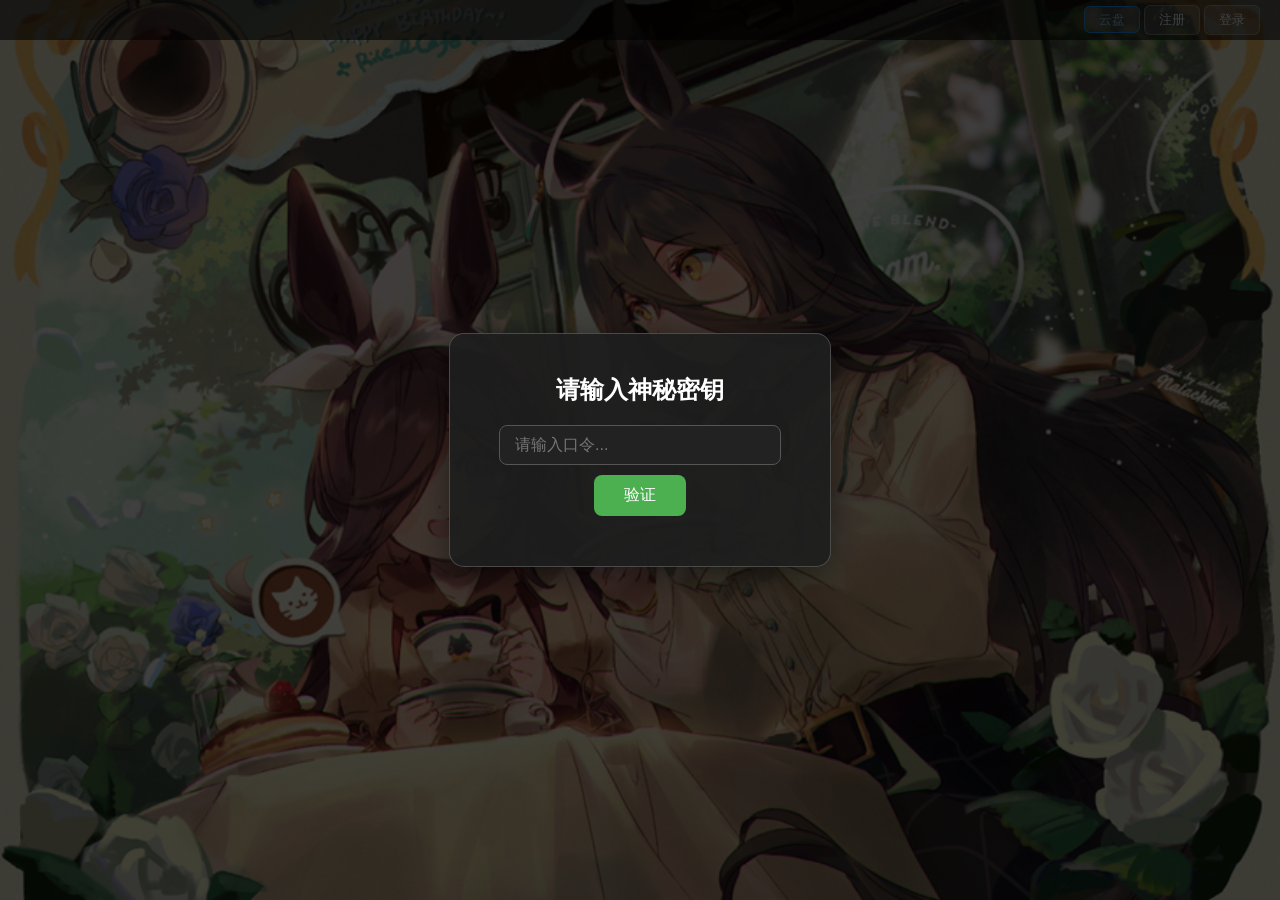
==== www/index.html @ fb1ccc71 "增加网盘功能 初次提交" ====
<!DOCTYPE html>
<html lang="zh-CN">
<head>
    <meta charset="UTF-8">
    <title>神秘网站·secret web</title>
    <link rel="icon" href="./icon.png" type="image/png">
    <script src="https://cdn.bootcdn.net/ajax/libs/flv.js/1.6.2/flv.min.js"></script>
    <style>
        body, html {
            margin: 0; padding: 0; width: 100%; height: 100%;
            display: flex; justify-content: center; align-items: center;
            background-image: url('./bg.png');
            background-size: cover; background-position: center; background-attachment: fixed;
            font-family: 'Segoe UI', Tahoma, Geneva, Verdana, sans-serif; color: white;
        }

        /* 顶部导航栏 */
        .top-bar {
            position: fixed; top: 0; left: 0; right: 0; height: 40px;
            display: flex; align-items: center; justify-content: flex-end; gap: 10px;
            padding: 0 20px; background: rgba(0,0,0,0.6); z-index: 1000;
            font-size: 14px;
        }
        .top-bar button, .top-bar a {
            padding: 5px 14px; border-radius: 6px; border: 1px solid rgba(255,255,255,0.3);
            background: rgba(255,255,255,0.15); color: white; cursor: pointer;
            font-size: 13px; text-decoration: none;
        }
        .top-bar button:hover, .top-bar a:hover { background: rgba(255,255,255,0.3); }
        .top-bar .user-info { color: #ddd; margin-right: 5px; }
        .top-bar .admin-link { border-color: #4CAF50; color: #4CAF50; }
        .top-bar .cloud-link { border-color: #2196F3; color: #90CAF9; }

        /* 弹窗通用 */
        .modal-overlay {
            position: fixed; top: 0; left: 0; width: 100%; height: 100%;
            background: rgba(0, 0, 0, 0.75);
            display: none; justify-content: center; align-items: center; z-index: 9999;
        }
        .modal-overlay.show { display: flex; }
        .modal-box {
            background: rgba(30, 30, 30, 0.95); padding: 35px 40px; border-radius: 15px;
            text-align: center; min-width: 320px;
            border: 1px solid rgba(255, 255, 255, 0.2);
            box-shadow: 0 8px 32px rgba(0, 0, 0, 0.5);
        }
        .modal-box h2 { margin-top: 0; margin-bottom: 20px; font-size: 20px; }
        .modal-box input {
            display: block; width: 100%; box-sizing: border-box; margin-bottom: 12px;
            padding: 10px 15px; font-size: 15px; border-radius: 8px;
            border: 1px solid #555; background: #222; color: white; outline: none;
        }
        .modal-box button {
            padding: 10px 30px; font-size: 15px; border-radius: 8px;
            border: none; cursor: pointer; margin: 5px;
        }
        .modal-box .btn-primary { background: #4CAF50; color: white; }
        .modal-box .btn-primary:hover { background: #45a049; }
        .modal-box .btn-cancel { background: #555; color: white; }
        .modal-box .error { color: #f44336; margin-top: 8px; font-size: 13px; }
        .modal-box .success { color: #4CAF50; margin-top: 8px; font-size: 13px; }
        .modal-box .switch-link { color: #4CAF50; cursor: pointer; font-size: 13px; margin-top: 10px; }
        .modal-box .switch-link:hover { text-decoration: underline; }

        /* 口令弹窗 (door password) */
        .auth-overlay {
            position: fixed; top: 0; left: 0; width: 100%; height: 100%;
            background: rgba(0, 0, 0, 0.75);
            display: flex; justify-content: center; align-items: center; z-index: 9998;
        }
        .auth-box {
            background: rgba(30, 30, 30, 0.95); padding: 40px; border-radius: 15px;
            text-align: center; min-width: 300px;
            border: 1px solid rgba(255, 255, 255, 0.2);
            box-shadow: 0 8px 32px rgba(0, 0, 0, 0.5);
        }
        .auth-box h2 { margin-top: 0; }
        .auth-box input {
            padding: 10px 15px; font-size: 16px; border-radius: 8px;
            border: 1px solid #555; background: #222; color: white;
            width: 250px; outline: none; margin-bottom: 10px;
        }
        .auth-box button {
            padding: 10px 30px; font-size: 16px; border-radius: 8px;
            border: none; background: #4CAF50; color: white; cursor: pointer;
        }
        .auth-box button:hover { background: #45a049; }
        .auth-box .error { color: #f44336; margin-top: 10px; font-size: 14px; }

        /* 大厅 */
        .hall-container {
            display: none; gap: 20px;
            width: 90%; max-width: 1200px; height: 550px;
            margin-top: 20px;
        }
        .hall-container.visible { display: flex; }

        .channel-list {
            flex: 0 0 250px; padding: 20px; border-radius: 15px;
            background: rgba(0, 0, 0, 0.5);
            backdrop-filter: blur(10px); -webkit-backdrop-filter: blur(10px);
            border: 1px solid rgba(255, 255, 255, 0.2);
            box-shadow: 0 8px 32px rgba(0, 0, 0, 0.5); overflow-y: auto;
        }
        .channel-list h3 { margin-top: 0; text-align: center; border-bottom: 1px solid #555; padding-bottom: 10px; }
        .stream-item {
            padding: 10px; margin-bottom: 10px;
            background: rgba(255, 255, 255, 0.1); border-radius: 8px;
            cursor: pointer; transition: 0.3s;
        }
        .stream-item:hover { background: rgba(255, 255, 255, 0.3); transform: scale(1.02); }
        .stream-item.active { background: #4CAF50; }

        .player-container {
            flex: 1; padding: 20px; border-radius: 15px;
            background: rgba(255, 255, 255, 0.1);
            backdrop-filter: blur(10px); -webkit-backdrop-filter: blur(10px);
            border: 1px solid rgba(255, 255, 255, 0.2);
            box-shadow: 0 8px 32px rgba(0, 0, 0, 0.5);
            display: flex; flex-direction: column;
        }
        .player-title { margin-top: 0; margin-bottom: 10px; }
        video { width: 100%; height: 100%; border-radius: 8px; background-color: #000; object-fit: contain; }

        ::-webkit-scrollbar { width: 6px; }
        ::-webkit-scrollbar-thumb { background: rgba(255,255,255,0.3); border-radius: 3px; }
    </style>
</head>
<body>

    <!-- 顶部导航 -->
    <div class="top-bar" id="topBar">
        <span id="topBarGuest" style="display:inline;">
            <a href="cloud.html" class="cloud-link">云盘</a>
            <button onclick="showRegisterModal()">注册</button>
            <button onclick="showLoginModal()">登录</button>
        </span>
        <span id="topBarUser" style="display:none;">
            <span class="user-info" id="topBarUsername"></span>
            <a href="cloud.html" class="cloud-link">云盘</a>
            <a class="admin-link" id="topBarAdminLink" href="admin.html" style="display:none;">管理后台</a>
            <button onclick="doLogout()">退出</button>
        </span>
    </div>

    <!-- 注册弹窗 -->
    <div class="modal-overlay" id="registerModal">
        <div class="modal-box">
            <h2>用户注册</h2>
            <input type="text" id="regUsername" placeholder="用户名 (2-32字符)" autocomplete="off">
            <input type="password" id="regPassword" placeholder="密码 (至少6个字符)">
            <input type="password" id="regPassword2" placeholder="确认密码">
            <div>
                <button class="btn-primary" onclick="doRegister()">提交注册</button>
                <button class="btn-cancel" onclick="hideRegisterModal()">取消</button>
            </div>
            <div class="error" id="regError"></div>
            <div class="success" id="regSuccess"></div>
            <div class="switch-link" onclick="hideRegisterModal();showLoginModal();">已有账号？点此登录</div>
        </div>
    </div>

    <!-- 登录弹窗 -->
    <div class="modal-overlay" id="loginModal">
        <div class="modal-box">
            <h2>用户登录</h2>
            <input type="text" id="loginUsername" placeholder="用户名" autocomplete="off">
            <input type="password" id="loginPassword" placeholder="密码">
            <div>
                <button class="btn-primary" onclick="doLogin()">登录</button>
                <button class="btn-cancel" onclick="hideLoginModal()">取消</button>
            </div>
            <div class="error" id="loginError"></div>
            <div class="switch-link" onclick="hideLoginModal();showRegisterModal();">没有账号？点此注册</div>
        </div>
    </div>

    <!-- 口令验证弹窗（仅未登录用户看到） -->
    <div class="auth-overlay" id="authOverlay">
        <div class="auth-box">
            <h2>请输入神秘密钥</h2>
            <input type="password" id="passwordInput" placeholder="请输入口令..." autofocus>
            <br>
            <button id="submitBtn">验证</button>
            <div class="error" id="authError"></div>
        </div>
    </div>

    <!-- 直播大厅 -->
    <div class="hall-container" id="hallContainer">
        <div class="channel-list">
            <h3>🔴 在线直播间</h3>
            <div id="listContent">
                <p style="text-align:center; color:#aaa; font-size:14px;">正在搜索信号...</p>
            </div>
        </div>
        <div class="player-container">
            <h3 class="player-title" id="currentPlayerTitle">请在左侧选择频道</h3>
            <video id="videoElement" controls autoplay muted></video>
        </div>
    </div>

    <script>
        var authToken = '';
        var currentUser = null; // { username, role, user_id }
        var flvPlayer = null;
        var currentPlayingStream = '';
        var lastData = [];

        // === 工具函数 ===
        function $(id) { return document.getElementById(id); }

        function api(url, method, body) {
            var headers = { 'Content-Type': 'application/json' };
            if (authToken) headers['Authorization'] = 'Bearer ' + authToken;
            var opts = { method: method, headers: headers };
            if (body) opts.body = JSON.stringify(body);
            return fetch(url, opts).then(function(r) {
                if (r.status === 401) {
                    authToken = '';
                    currentUser = null;
                    localStorage.removeItem('authToken');
                    localStorage.removeItem('currentUser');
                    updateTopBar();
                    if (streamPollTimer) { clearInterval(streamPollTimer); streamPollTimer = null; }
                    if (flvPlayer) {
                        flvPlayer.pause(); flvPlayer.unload(); flvPlayer.detachMediaElement();
                        flvPlayer.destroy(); flvPlayer = null;
                    }
                    currentPlayingStream = '';
                    $('hallContainer').classList.remove('visible');
                    $('authOverlay').style.display = 'flex';
                    $('passwordInput').value = '';
                    $('authError').textContent = '登录已过期，请重新验证';
                }
                return r.json();
            });
        }

        // === 顶部栏 ===
        function updateTopBar() {
            if (currentUser && currentUser.role !== 'door') {
                $('topBarGuest').style.display = 'none';
                $('topBarUser').style.display = 'inline';
                $('topBarUsername').textContent = currentUser.username;
                if (currentUser.role === 'admin') {
                    $('topBarAdminLink').style.display = 'inline';
                } else {
                    $('topBarAdminLink').style.display = 'none';
                }
            } else {
                $('topBarGuest').style.display = 'inline';
                $('topBarUser').style.display = 'none';
            }
        }

        function doLogout() {
            authToken = '';
            currentUser = null;
            localStorage.removeItem('authToken');
            localStorage.removeItem('currentUser');
            updateTopBar();
            $('hallContainer').classList.remove('visible');
            $('authOverlay').style.display = 'flex';
            $('passwordInput').value = '';
            $('authError').textContent = '';
            if (flvPlayer) {
                flvPlayer.pause(); flvPlayer.unload(); flvPlayer.detachMediaElement();
                flvPlayer.destroy(); flvPlayer = null;
            }
            currentPlayingStream = '';
            lastData = [];
        }

        // === 注册 ===
        function showRegisterModal() { $('registerModal').classList.add('show'); $('regError').textContent = ''; $('regSuccess').textContent = ''; }
        function hideRegisterModal() { $('registerModal').classList.remove('show'); }

        function doRegister() {
            var u = $('regUsername').value.trim();
            var p = $('regPassword').value;
            var p2 = $('regPassword2').value;
            $('regError').textContent = '';
            $('regSuccess').textContent = '';

            if (u.length < 2 || u.length > 32) { $('regError').textContent = '用户名需在2-32个字符之间'; return; }
            if (p.length < 6) { $('regError').textContent = '密码至少需要6个字符'; return; }
            if (p !== p2) { $('regError').textContent = '两次密码不一致'; return; }

            fetch('/api/register', {
                method: 'POST',
                headers: { 'Content-Type': 'application/json' },
                body: JSON.stringify({ username: u, password: p })
            }).then(function(r) { return r.json(); }).then(function(data) {
                if (data.success) {
                    $('regSuccess').textContent = data.message;
                    $('regUsername').value = '';
                    $('regPassword').value = '';
                    $('regPassword2').value = '';
                } else {
                    $('regError').textContent = data.error || '注册失败';
                }
            }).catch(function() {
                $('regError').textContent = '网络错误，请稍后重试';
            });
        }

        // === 登录 ===
        function showLoginModal() { $('loginModal').classList.add('show'); $('loginError').textContent = ''; }
        function hideLoginModal() { $('loginModal').classList.remove('show'); }

        function doLogin() {
            var u = $('loginUsername').value.trim();
            var p = $('loginPassword').value;
            $('loginError').textContent = '';

            if (!u || !p) { $('loginError').textContent = '请填写用户名和密码'; return; }

            fetch('/api/login', {
                method: 'POST',
                headers: { 'Content-Type': 'application/json' },
                body: JSON.stringify({ username: u, password: p })
            }).then(function(r) { return r.json(); }).then(function(data) {
                if (data.success) {
                    authToken = data.token;
                    currentUser = { username: data.username, role: data.role, user_id: data.user_id };
                    localStorage.setItem('authToken', authToken);
                    localStorage.setItem('currentUser', JSON.stringify(currentUser));
                    hideLoginModal();
                    updateTopBar();
                    $('authOverlay').style.display = 'none';
                    $('hallContainer').classList.add('visible');
                    fetchLiveStreams();
                    startStreamPolling();
                } else {
                    $('loginError').textContent = data.error || '登录失败';
                }
            }).catch(function() {
                $('loginError').textContent = '网络错误，请稍后重试';
            });
        }

        // === 口令验证（门禁密码） ===
        // 门禁口令不持久化：刷新页面需重新输入
        function doVerify(password) {
            fetch('/api/verify', {
                method: 'POST',
                headers: { 'Content-Type': 'application/json' },
                body: JSON.stringify({ password: password })
            }).then(function(r) { return r.json(); }).then(function(data) {
                if (data.success) {
                    authToken = data.token;
                    currentUser = { username: '', role: 'door', user_id: 0 };
                    $('authOverlay').style.display = 'none';
                    $('hallContainer').classList.add('visible');
                    updateTopBar();
                    fetchLiveStreams();
                    startStreamPolling();
                } else {
                    $('authError').textContent = data.error || '口令错误，访问拒绝！';
                }
            }).catch(function() {
                $('authError').textContent = '连接服务器失败，请稍后重试';
            });
        }

        $('submitBtn').addEventListener('click', function() {
            doVerify($('passwordInput').value);
        });
        $('passwordInput').addEventListener('keydown', function(e) {
            if (e.key === 'Enter') doVerify($('passwordInput').value);
        });

        // === 初始化：仅恢复已登录用户/admin的token，门禁口令不持久化 ===
        function initAuth() {
            var savedToken = localStorage.getItem('authToken');
            var savedUser = localStorage.getItem('currentUser');
            if (!savedToken || !savedUser) return;

            authToken = savedToken;
            try { currentUser = JSON.parse(savedUser); } catch(e) { currentUser = null; }
            // 仅恢复已注册用户，door token 不持久化
            if (!currentUser || currentUser.role === 'door') {
                authToken = '';
                currentUser = null;
                localStorage.removeItem('authToken');
                localStorage.removeItem('currentUser');
                return;
            }

            fetch('/api/me', { headers: { 'Authorization': 'Bearer ' + authToken } })
                .then(function(r) {
                    if (r.ok) return r.json();
                    throw new Error('invalid');
                })
                .then(function(data) {
                    if (data.role !== 'user' && data.role !== 'admin') throw new Error('invalid');
                    currentUser = data;
                    localStorage.setItem('currentUser', JSON.stringify(currentUser));
                    updateTopBar();
                    $('authOverlay').style.display = 'none';
                    $('hallContainer').classList.add('visible');
                    fetchLiveStreams();
                    startStreamPolling();
                })
                .catch(function() {
                    authToken = '';
                    currentUser = null;
                    localStorage.removeItem('authToken');
                    localStorage.removeItem('currentUser');
                    if (streamPollTimer) { clearInterval(streamPollTimer); streamPollTimer = null; }
                    $('hallContainer').classList.remove('visible');
                    $('authOverlay').style.display = 'flex';
                    updateTopBar();
                });
        }

        // === 播放视频 ===
        function playStream(appName, streamName) {
            var streamId = appName + '/' + streamName;
            if (currentPlayingStream === streamId) return;

            var videoElement = $('videoElement');

            if (flvPlayer) {
                flvPlayer.pause(); flvPlayer.unload(); flvPlayer.detachMediaElement();
                flvPlayer.destroy(); flvPlayer = null;
            }

            fetch('/api/stream-url?app=' + encodeURIComponent(appName) + '&stream=' + encodeURIComponent(streamName), {
                headers: { 'Authorization': 'Bearer ' + authToken }
            }).then(function(r) { return r.json(); }).then(function(data) {
                if (!data.url) { console.error('获取流地址失败'); return; }

                if (flvjs.isSupported()) {
                    flvPlayer = flvjs.createPlayer({
                        type: 'flv', isLive: true, hasAudio: true, hasVideo: true, url: data.url
                    }, {
                        enableWorker: false, enableStashBuffer: true, stashInitialSize: 384, autoCleanupSourceBuffer: true
                    });
                    flvPlayer.attachMediaElement(videoElement);
                    flvPlayer.load();
                    flvPlayer.play();

                    currentPlayingStream = streamId;
                    $('currentPlayerTitle').innerText = '正在观看: [' + appName + '] - ' + streamName;
                    renderList(lastData);
                }
            }).catch(function(e) {
                console.error('播放失败:', e);
            });
        }

        // === 获取直播列表 ===
        function fetchLiveStreams() {
            if (!authToken) return;
            api('/api/streams', 'GET').then(function(resJson) {
                if (resJson.code === 0 && resJson.streams) {
                    lastData = resJson.streams;
                    renderList(resJson.streams);
                } else {
                    lastData = [];
                    var errMsg = (resJson.error) || '未知错误';
                    renderError('获取列表失败: ' + errMsg);
                }
            }).catch(function(e) {
                lastData = [];
                renderError('连接服务器失败: ' + e.message);
            });
        }

        function renderError(msg) {
            $('listContent').innerHTML = '<p style="text-align:center; color:#f44336; font-size:13px; padding:20px;">' + msg + '</p>';
        }

        var streamPollTimer = null;
        function startStreamPolling() {
            if (streamPollTimer) clearInterval(streamPollTimer);
            streamPollTimer = setInterval(fetchLiveStreams, 5000);
        }

        // === 渲染列表 ===
        function renderList(streams) {
            var listContent = $('listContent');
            if (streams.length === 0) {
                listContent.innerHTML = '<p style="text-align:center; color:#aaa; font-size:14px;">当前没有人在直播</p>';
                return;
            }

            var html = '';
            streams.forEach(function(stream) {
                var streamId = stream.app + '/' + stream.stream;
                var isActive = currentPlayingStream === streamId ? 'active' : '';
                html += '<div class="stream-item ' + isActive + '" onclick="playStream(\'' + stream.app + '\', \'' + stream.stream + '\')">'
                    + '<div style="font-size: 16px; font-weight: bold;">' + stream.stream + '</div>'
                    + '<div style="font-size: 12px; color: #ddd;">分类: ' + stream.app + '</div>'
                    + '<div style="font-size: 12px; color: #bbb; margin-top: 5px;">👀 观看人数: ' + stream.totalReaderCount + '</div>'
                    + '</div>';
            });
            listContent.innerHTML = html;
        }

        // === 启动 ===
        updateTopBar();
        initAuth();
    </script>
</body>
</html>
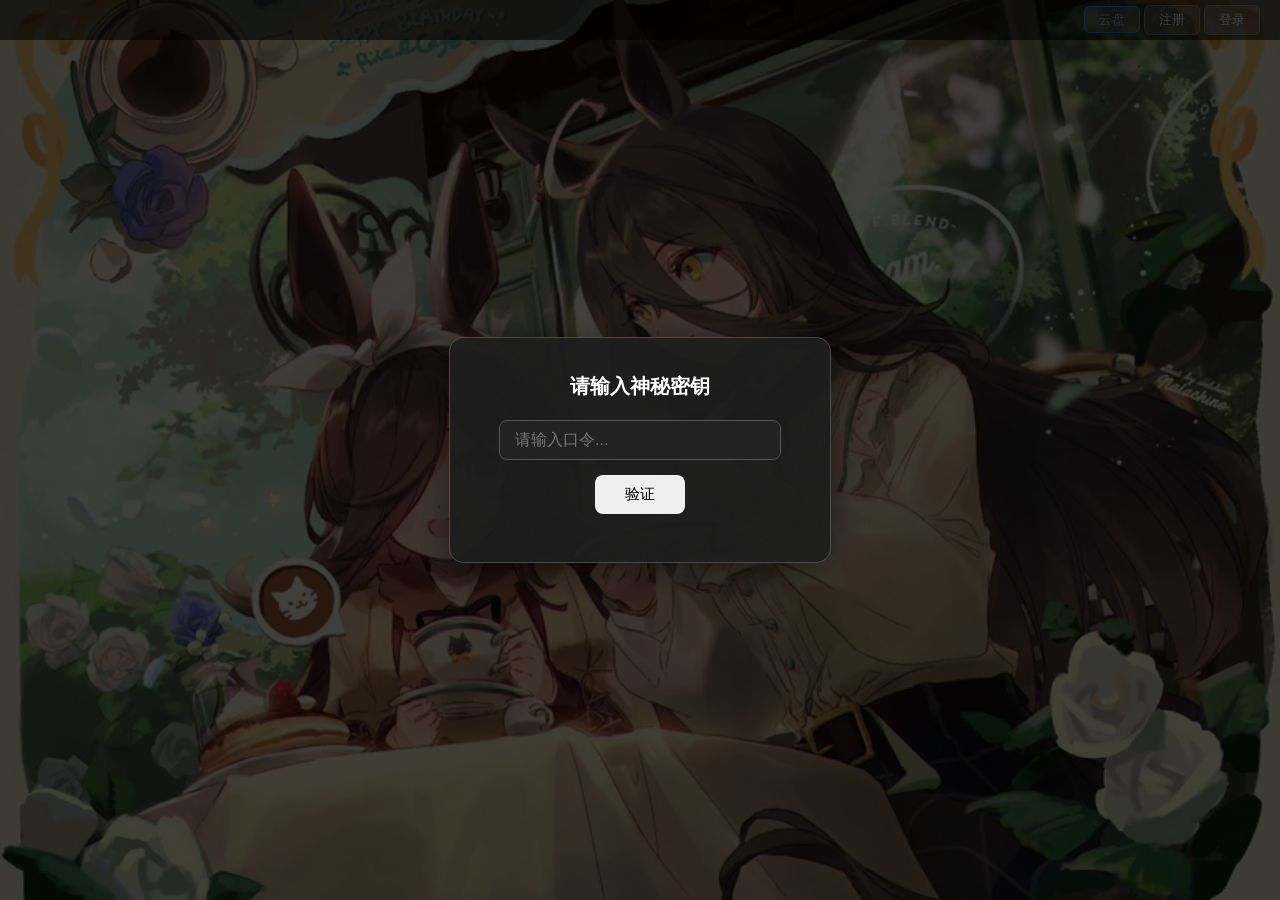
==== commit 7328488d: "重构了前端 修了一吨bug" ====
--- a/www/index.html
+++ b/www/index.html
@@ -4,90 +4,17 @@
     <meta charset="UTF-8">
     <title>神秘网站·secret web</title>
     <link rel="icon" href="./icon.png" type="image/png">
-    <script src="https://cdn.bootcdn.net/ajax/libs/flv.js/1.6.2/flv.min.js"></script>
+    <link rel="stylesheet" href="css/common.css">
+    <script src="https://cdn.bootcdn.net/ajax/libs/flv.js/1.6.2/flv.min.js" defer></script>
+    <script src="js/utils.js"></script>
     <style>
-        body, html {
-            margin: 0; padding: 0; width: 100%; height: 100%;
-            display: flex; justify-content: center; align-items: center;
-            background-image: url('./bg.png');
-            background-size: cover; background-position: center; background-attachment: fixed;
-            font-family: 'Segoe UI', Tahoma, Geneva, Verdana, sans-serif; color: white;
-        }
-
-        /* 顶部导航栏 */
-        .top-bar {
-            position: fixed; top: 0; left: 0; right: 0; height: 40px;
-            display: flex; align-items: center; justify-content: flex-end; gap: 10px;
-            padding: 0 20px; background: rgba(0,0,0,0.6); z-index: 1000;
-            font-size: 14px;
-        }
-        .top-bar button, .top-bar a {
-            padding: 5px 14px; border-radius: 6px; border: 1px solid rgba(255,255,255,0.3);
-            background: rgba(255,255,255,0.15); color: white; cursor: pointer;
-            font-size: 13px; text-decoration: none;
-        }
-        .top-bar button:hover, .top-bar a:hover { background: rgba(255,255,255,0.3); }
-        .top-bar .user-info { color: #ddd; margin-right: 5px; }
+        .top-bar { justify-content: flex-end; }
         .top-bar .admin-link { border-color: #4CAF50; color: #4CAF50; }
         .top-bar .cloud-link { border-color: #2196F3; color: #90CAF9; }
 
-        /* 弹窗通用 */
-        .modal-overlay {
-            position: fixed; top: 0; left: 0; width: 100%; height: 100%;
-            background: rgba(0, 0, 0, 0.75);
-            display: none; justify-content: center; align-items: center; z-index: 9999;
-        }
-        .modal-overlay.show { display: flex; }
-        .modal-box {
-            background: rgba(30, 30, 30, 0.95); padding: 35px 40px; border-radius: 15px;
-            text-align: center; min-width: 320px;
-            border: 1px solid rgba(255, 255, 255, 0.2);
-            box-shadow: 0 8px 32px rgba(0, 0, 0, 0.5);
-        }
-        .modal-box h2 { margin-top: 0; margin-bottom: 20px; font-size: 20px; }
-        .modal-box input {
-            display: block; width: 100%; box-sizing: border-box; margin-bottom: 12px;
-            padding: 10px 15px; font-size: 15px; border-radius: 8px;
-            border: 1px solid #555; background: #222; color: white; outline: none;
-        }
-        .modal-box button {
-            padding: 10px 30px; font-size: 15px; border-radius: 8px;
-            border: none; cursor: pointer; margin: 5px;
-        }
-        .modal-box .btn-primary { background: #4CAF50; color: white; }
-        .modal-box .btn-primary:hover { background: #45a049; }
-        .modal-box .btn-cancel { background: #555; color: white; }
-        .modal-box .error { color: #f44336; margin-top: 8px; font-size: 13px; }
-        .modal-box .success { color: #4CAF50; margin-top: 8px; font-size: 13px; }
-        .modal-box .switch-link { color: #4CAF50; cursor: pointer; font-size: 13px; margin-top: 10px; }
-        .modal-box .switch-link:hover { text-decoration: underline; }
-
-        /* 口令弹窗 (door password) */
-        .auth-overlay {
-            position: fixed; top: 0; left: 0; width: 100%; height: 100%;
-            background: rgba(0, 0, 0, 0.75);
-            display: flex; justify-content: center; align-items: center; z-index: 9998;
-        }
-        .auth-box {
-            background: rgba(30, 30, 30, 0.95); padding: 40px; border-radius: 15px;
-            text-align: center; min-width: 300px;
-            border: 1px solid rgba(255, 255, 255, 0.2);
-            box-shadow: 0 8px 32px rgba(0, 0, 0, 0.5);
-        }
-        .auth-box h2 { margin-top: 0; }
-        .auth-box input {
-            padding: 10px 15px; font-size: 16px; border-radius: 8px;
-            border: 1px solid #555; background: #222; color: white;
-            width: 250px; outline: none; margin-bottom: 10px;
-        }
-        .auth-box button {
-            padding: 10px 30px; font-size: 16px; border-radius: 8px;
-            border: none; background: #4CAF50; color: white; cursor: pointer;
-        }
-        .auth-box button:hover { background: #45a049; }
-        .auth-box .error { color: #f44336; margin-top: 10px; font-size: 14px; }
-
-        /* 大厅 */
+        .auth-box input { width: 250px; font-size: 16px; margin-bottom: 10px; }
+        .auth-box .error { font-size: 14px; }
+
         .hall-container {
             display: none; gap: 20px;
             width: 90%; max-width: 1200px; height: 550px;
@@ -121,9 +48,6 @@
         }
         .player-title { margin-top: 0; margin-bottom: 10px; }
         video { width: 100%; height: 100%; border-radius: 8px; background-color: #000; object-fit: contain; }
-
-        ::-webkit-scrollbar { width: 6px; }
-        ::-webkit-scrollbar-thumb { background: rgba(255,255,255,0.3); border-radius: 3px; }
     </style>
 </head>
 <body>
@@ -179,7 +103,8 @@
     <div class="auth-overlay" id="authOverlay">
         <div class="auth-box">
             <h2>请输入神秘密钥</h2>
-            <input type="password" id="passwordInput" placeholder="请输入口令..." autofocus>
+            <input type="text" style="display:none;" autocomplete="username">
+            <input type="password" id="passwordInput" placeholder="请输入口令..." autocomplete="new-password" autofocus>
             <br>
             <button id="submitBtn">验证</button>
             <div class="error" id="authError"></div>
@@ -207,9 +132,7 @@
         var currentPlayingStream = '';
         var lastData = [];
 
-        // === 工具函数 ===
-        function $(id) { return document.getElementById(id); }
-
+        // === API 辅助 ===
         function api(url, method, body) {
             var headers = { 'Content-Type': 'application/json' };
             if (authToken) headers['Authorization'] = 'Bearer ' + authToken;
@@ -491,10 +414,10 @@
             streams.forEach(function(stream) {
                 var streamId = stream.app + '/' + stream.stream;
                 var isActive = currentPlayingStream === streamId ? 'active' : '';
-                html += '<div class="stream-item ' + isActive + '" onclick="playStream(\'' + stream.app + '\', \'' + stream.stream + '\')">'
-                    + '<div style="font-size: 16px; font-weight: bold;">' + stream.stream + '</div>'
-                    + '<div style="font-size: 12px; color: #ddd;">分类: ' + stream.app + '</div>'
-                    + '<div style="font-size: 12px; color: #bbb; margin-top: 5px;">👀 观看人数: ' + stream.totalReaderCount + '</div>'
+                html += '<div class="stream-item ' + isActive + '" onclick="playStream(\'' + escapeAttr(stream.app) + '\', \'' + escapeAttr(stream.stream) + '\')">'
+                    + '<div style="font-size: 16px; font-weight: bold;">' + escapeHtml(stream.stream) + '</div>'
+                    + '<div style="font-size: 12px; color: #ddd;">分类: ' + escapeHtml(stream.app) + '</div>'
+                    + '<div style="font-size: 12px; color: #bbb; margin-top: 5px;">👀 观看人数: ' + escapeHtml(String(stream.totalReaderCount)) + '</div>'
                     + '</div>';
             });
             listContent.innerHTML = html;
--- a/www/css/common.css
+++ b/www/css/common.css
@@ -0,0 +1,99 @@
+/* 共享基础样式 - 毛玻璃主题 */
+body, html {
+    margin: 0; padding: 0; width: 100%; height: 100%;
+    display: flex; justify-content: center; align-items: center;
+    font-family: 'Segoe UI', Tahoma, Geneva, Verdana, sans-serif; color: white;
+}
+
+body::before {
+    content: '';
+    position: fixed; top: 0; left: 0; width: 100%; height: 100%;
+    background-image: url('../bg.webp');
+    background-size: cover; background-position: center;
+    z-index: -1;
+}
+
+/* 顶部导航栏 */
+.top-bar {
+    position: fixed; top: 0; left: 0; right: 0; height: 40px;
+    display: flex; align-items: center; gap: 10px;
+    padding: 0 20px; background: rgba(0,0,0,0.6); z-index: 1000;
+    font-size: 14px;
+}
+.top-bar button, .top-bar a {
+    padding: 5px 14px; border-radius: 6px; border: 1px solid rgba(255,255,255,0.3);
+    background: rgba(255,255,255,0.15); color: white; cursor: pointer;
+    font-size: 13px; text-decoration: none;
+}
+.top-bar button:hover, .top-bar a:hover { background: rgba(255,255,255,0.3); }
+.top-bar .user-info { color: #ddd; margin-right: 5px; }
+
+/* 鉴权遮罩 */
+.auth-overlay {
+    position: fixed; top: 0; left: 0; width: 100%; height: 100%;
+    background: rgba(0, 0, 0, 0.75);
+    display: flex; justify-content: center; align-items: center; z-index: 9998;
+}
+.auth-box {
+    background: rgba(30, 30, 30, 0.95); padding: 35px 40px; border-radius: 15px;
+    text-align: center; min-width: 300px;
+    border: 1px solid rgba(255, 255, 255, 0.2);
+    box-shadow: 0 8px 32px rgba(0, 0, 0, 0.5);
+}
+.auth-box h2 { margin-top: 0; margin-bottom: 20px; font-size: 20px; }
+.auth-box input {
+    padding: 10px 15px; font-size: 15px; border-radius: 8px;
+    border: 1px solid #555; background: #222; color: white; outline: none;
+}
+.auth-box button {
+    padding: 10px 30px; font-size: 15px; border-radius: 8px;
+    border: none; cursor: pointer; margin: 5px;
+}
+.auth-box .btn-primary { background: #4CAF50; color: white; }
+.auth-box .btn-primary:hover { background: #45a049; }
+.auth-box .error { color: #f44336; margin-top: 8px; font-size: 13px; }
+.auth-box .success { color: #4CAF50; margin-top: 8px; font-size: 13px; }
+
+/* 弹窗通用 */
+.modal-overlay {
+    position: fixed; top: 0; left: 0; width: 100%; height: 100%;
+    background: rgba(0, 0, 0, 0.75);
+    display: none; justify-content: center; align-items: center; z-index: 9999;
+}
+.modal-overlay.show { display: flex; }
+.modal-box {
+    background: rgba(30, 30, 30, 0.95); padding: 35px 40px; border-radius: 15px;
+    text-align: center; min-width: 320px;
+    border: 1px solid rgba(255, 255, 255, 0.2);
+    box-shadow: 0 8px 32px rgba(0, 0, 0, 0.5);
+}
+.modal-box h2 { margin-top: 0; margin-bottom: 20px; font-size: 20px; }
+.modal-box input {
+    display: block; width: 100%; box-sizing: border-box; margin-bottom: 12px;
+    padding: 10px 15px; font-size: 15px; border-radius: 8px;
+    border: 1px solid #555; background: #222; color: white; outline: none;
+}
+.modal-box button {
+    padding: 10px 30px; font-size: 15px; border-radius: 8px;
+    border: none; cursor: pointer; margin: 5px;
+}
+.modal-box .btn-primary { background: #4CAF50; color: white; }
+.modal-box .btn-primary:hover { background: #45a049; }
+.modal-box .btn-cancel { background: #555; color: white; }
+.modal-box .error { color: #f44336; margin-top: 8px; font-size: 13px; }
+.modal-box .success { color: #4CAF50; margin-top: 8px; font-size: 13px; }
+.modal-box .switch-link { color: #4CAF50; cursor: pointer; font-size: 13px; margin-top: 10px; }
+.modal-box .switch-link:hover { text-decoration: underline; }
+
+/* 毛玻璃卡片 */
+.panel-card {
+    padding: 25px 30px; border-radius: 15px;
+    background: rgba(0, 0, 0, 0.5);
+    backdrop-filter: blur(10px); -webkit-backdrop-filter: blur(10px);
+    border: 1px solid rgba(255, 255, 255, 0.2);
+    box-shadow: 0 8px 32px rgba(0, 0, 0, 0.5);
+}
+
+/* 滚动条 */
+::-webkit-scrollbar { width: 6px; }
+::-webkit-scrollbar-thumb { background: rgba(255,255,255,0.3); border-radius: 3px; }
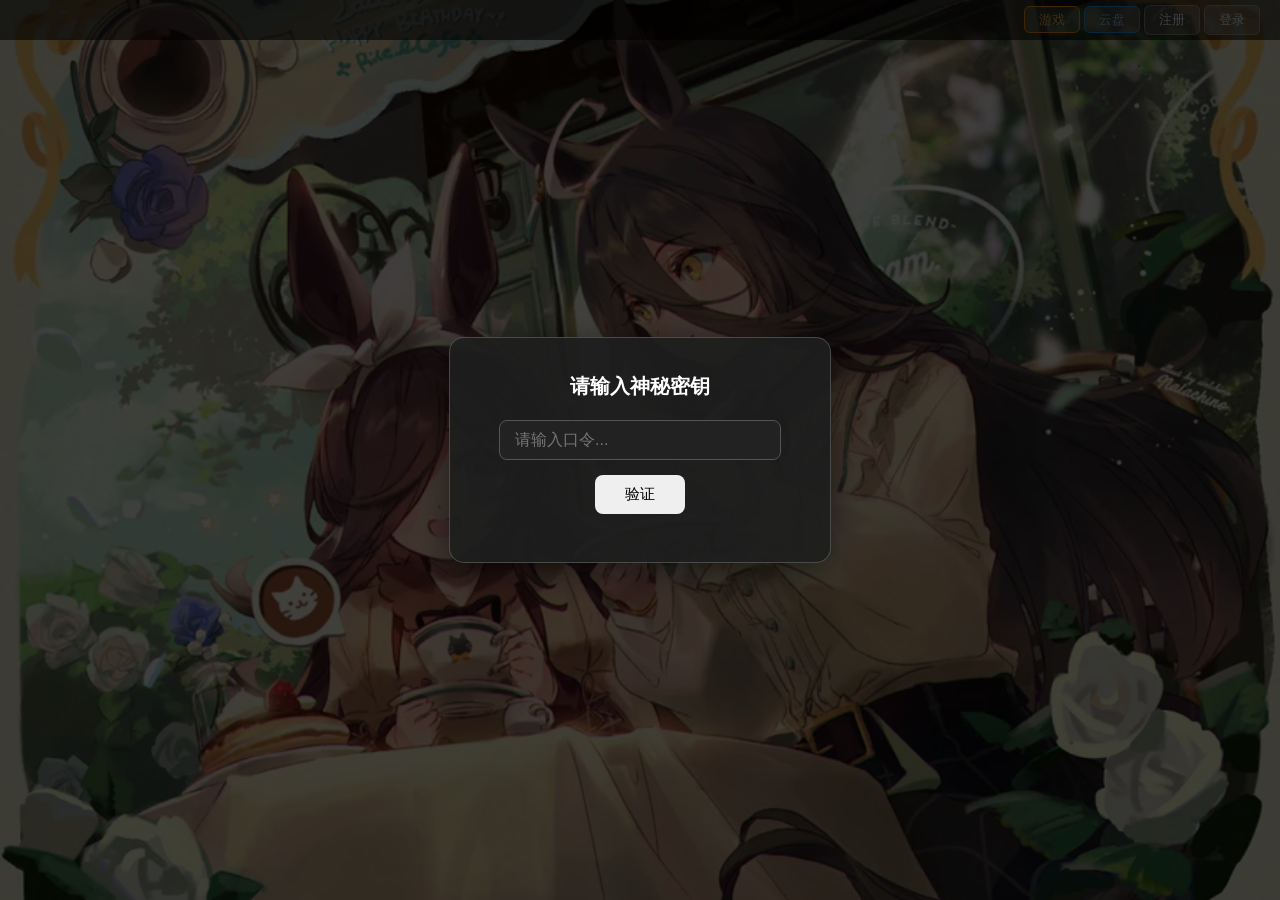
==== commit 950681f1: "增加了游戏页面 以及修复了更多的bug" ====
--- a/www/index.html
+++ b/www/index.html
@@ -11,6 +11,7 @@
         .top-bar { justify-content: flex-end; }
         .top-bar .admin-link { border-color: #4CAF50; color: #4CAF50; }
         .top-bar .cloud-link { border-color: #2196F3; color: #90CAF9; }
+        .top-bar .game-link { border-color: #FF9800; color: #FFB74D; }
 
         .auth-box input { width: 250px; font-size: 16px; margin-bottom: 10px; }
         .auth-box .error { font-size: 14px; }
@@ -55,12 +56,14 @@
     <!-- 顶部导航 -->
     <div class="top-bar" id="topBar">
         <span id="topBarGuest" style="display:inline;">
+            <a href="/game/" class="game-link" target="_blank">游戏</a>
             <a href="cloud.html" class="cloud-link">云盘</a>
             <button onclick="showRegisterModal()">注册</button>
             <button onclick="showLoginModal()">登录</button>
         </span>
         <span id="topBarUser" style="display:none;">
             <span class="user-info" id="topBarUsername"></span>
+            <a href="/game/" class="game-link" target="_blank">游戏</a>
             <a href="cloud.html" class="cloud-link">云盘</a>
             <a class="admin-link" id="topBarAdminLink" href="admin.html" style="display:none;">管理后台</a>
             <button onclick="doLogout()">退出</button>
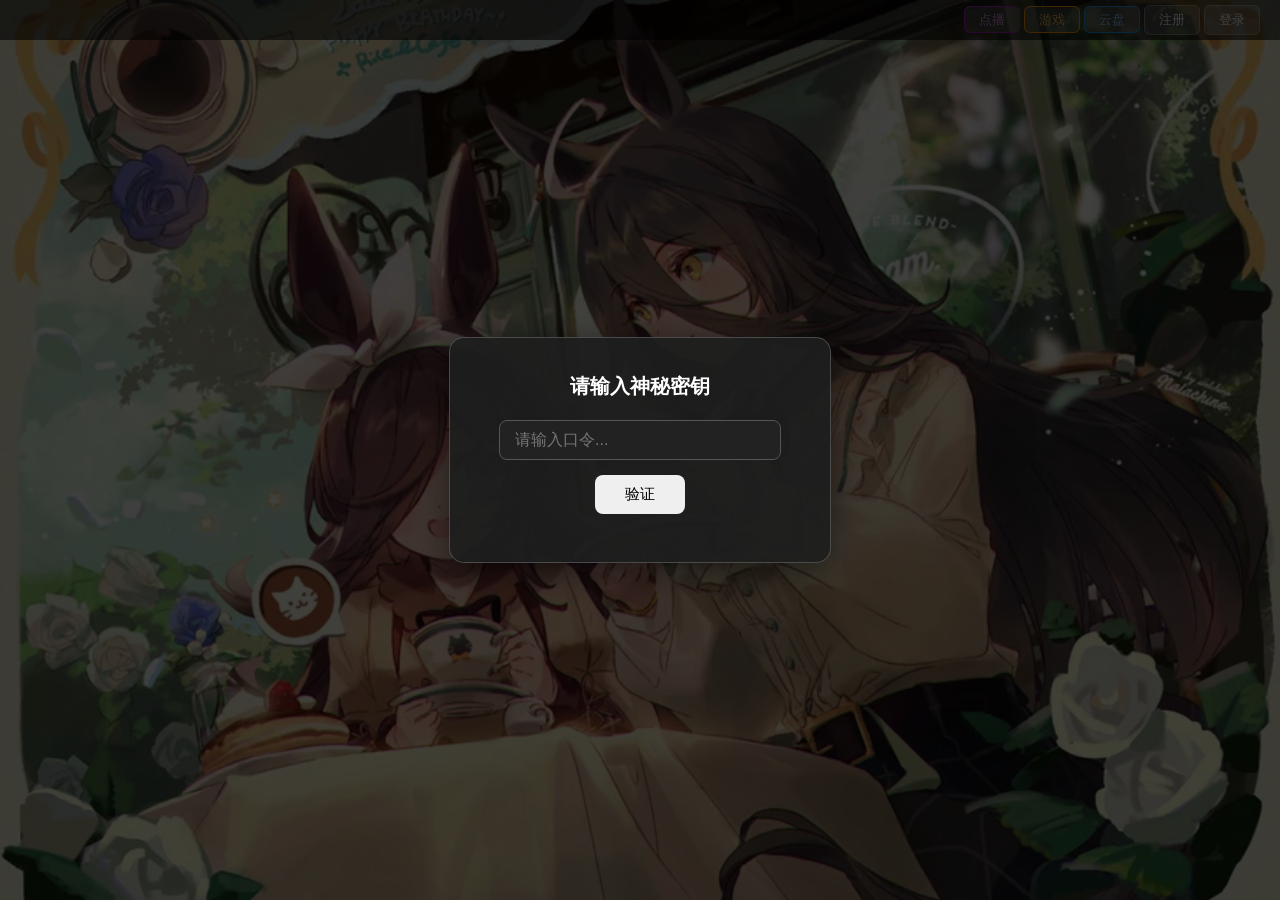
==== commit 455eacd3: "@ 累计更新：VOD MP4直出、云盘在线预览、注册修复、配置文件外部化 ## VOD 点播 → 原生 MP4 - main.go: 新增 /videos/ 静态文件路由，直接 Serve Video" ====
--- a/www/index.html
+++ b/www/index.html
@@ -11,6 +11,7 @@
         .top-bar { justify-content: flex-end; }
         .top-bar .admin-link { border-color: #4CAF50; color: #4CAF50; }
         .top-bar .cloud-link { border-color: #2196F3; color: #90CAF9; }
+        .top-bar .vod-link { border-color: #9C27B0; color: #CE93D8; }
         .top-bar .game-link { border-color: #FF9800; color: #FFB74D; }
 
         .auth-box input { width: 250px; font-size: 16px; margin-bottom: 10px; }
@@ -56,6 +57,7 @@
     <!-- 顶部导航 -->
     <div class="top-bar" id="topBar">
         <span id="topBarGuest" style="display:inline;">
+            <a href="vod.html" class="vod-link">点播</a>
             <a href="/game/" class="game-link" target="_blank">游戏</a>
             <a href="cloud.html" class="cloud-link">云盘</a>
             <button onclick="showRegisterModal()">注册</button>
@@ -63,6 +65,7 @@
         </span>
         <span id="topBarUser" style="display:none;">
             <span class="user-info" id="topBarUsername"></span>
+            <a href="vod.html" class="vod-link">点播</a>
             <a href="/game/" class="game-link" target="_blank">游戏</a>
             <a href="cloud.html" class="cloud-link">云盘</a>
             <a class="admin-link" id="topBarAdminLink" href="admin.html" style="display:none;">管理后台</a>
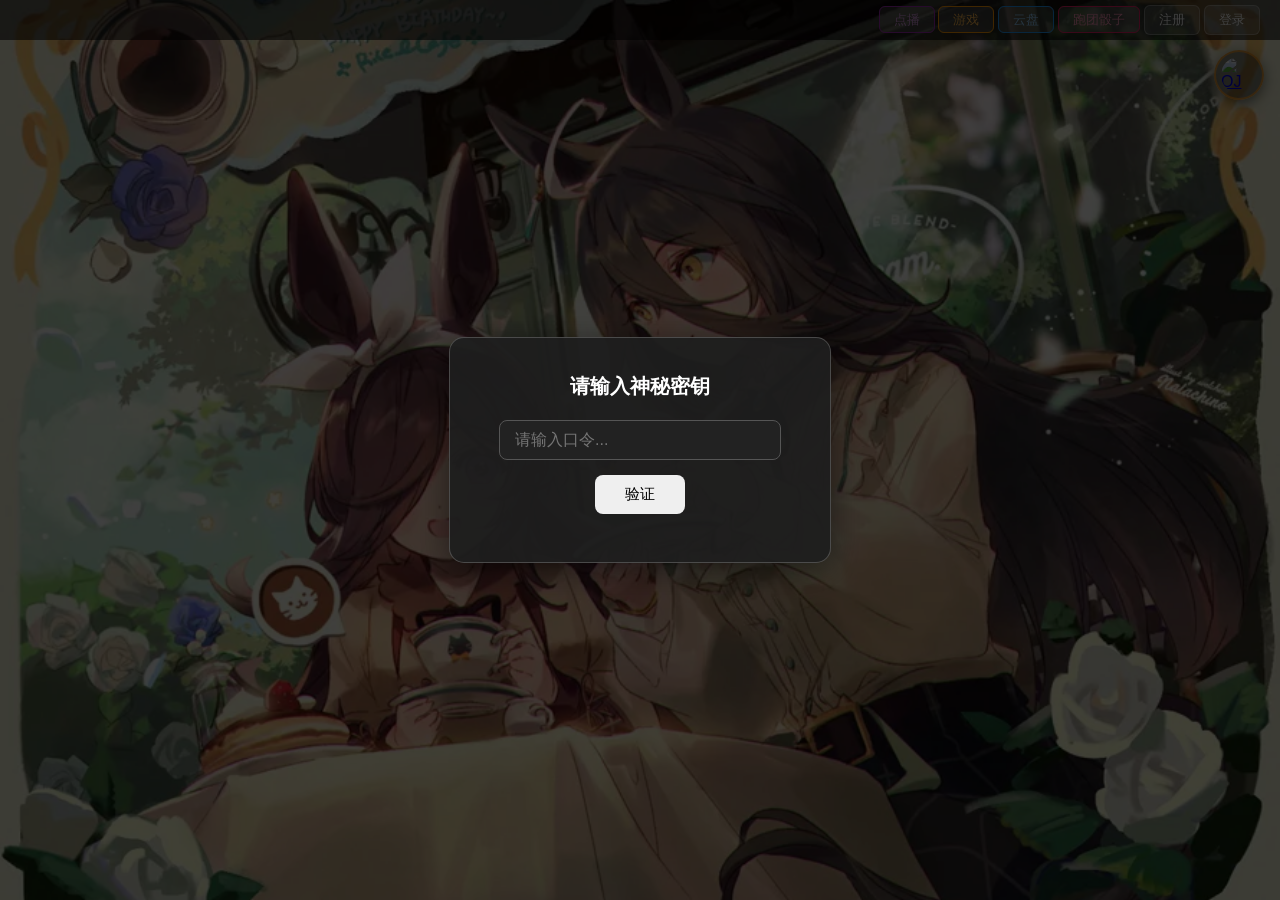
==== commit 4bd79068: "新增跑团骰子页面 - dice.go 骰子表达式引擎：NdM、kh/kl/dh/dl 保留丢弃、! 爆炸骰、多段加减、   大成功/大失败判定（仅在恰好一颗 d20 决定结果时生效） - /api/d" ====
--- a/www/index.html
+++ b/www/index.html
@@ -13,6 +13,19 @@
         .top-bar .cloud-link { border-color: #2196F3; color: #90CAF9; }
         .top-bar .vod-link { border-color: #9C27B0; color: #CE93D8; }
         .top-bar .game-link { border-color: #FF9800; color: #FFB74D; }
+        .top-bar .dice-link { border-color: #E91E63; color: #F48FB1; }
+
+        /* OJ 对战快捷方式：右上角浮动橙子图标（顶栏下方） */
+        .oj-float {
+            position: fixed; top: 50px; right: 16px; z-index: 999;
+            width: 46px; height: 46px; border-radius: 50%;
+            background: rgba(0, 0, 0, 0.45); border: 2px solid rgba(255, 160, 40, 0.7);
+            box-shadow: 0 4px 14px rgba(0, 0, 0, 0.5);
+            display: flex; align-items: center; justify-content: center;
+            transition: transform 0.15s, box-shadow 0.15s;
+        }
+        .oj-float img { width: 36px; height: 36px; border-radius: 50%; display: block; }
+        .oj-float:hover { transform: scale(1.1) rotate(6deg); box-shadow: 0 6px 20px rgba(255, 140, 20, 0.45); }
 
         .auth-box input { width: 250px; font-size: 16px; margin-bottom: 10px; }
         .auth-box .error { font-size: 14px; }
@@ -60,6 +73,7 @@
             <a href="vod.html" class="vod-link">点播</a>
             <a href="/game/" class="game-link" target="_blank">游戏</a>
             <a href="cloud.html" class="cloud-link">云盘</a>
+            <a href="dice.html" class="dice-link">跑团骰子</a>
             <button onclick="showRegisterModal()">注册</button>
             <button onclick="showLoginModal()">登录</button>
         </span>
@@ -68,10 +82,16 @@
             <a href="vod.html" class="vod-link">点播</a>
             <a href="/game/" class="game-link" target="_blank">游戏</a>
             <a href="cloud.html" class="cloud-link">云盘</a>
+            <a href="dice.html" class="dice-link">跑团骰子</a>
             <a class="admin-link" id="topBarAdminLink" href="admin.html" style="display:none;">管理后台</a>
             <button onclick="doLogout()">退出</button>
         </span>
     </div>
+
+    <!-- OJ 对战快捷方式：右上角橙子图标（顶栏下方） -->
+    <a id="ojFloat" class="oj-float" target="_blank" title="OJ 对战 · 100% Orange Juice 网页复刻">
+        <img src="oj_icon.png" alt="OJ 对战">
+    </a>
 
     <!-- 注册弹窗 -->
     <div class="modal-overlay" id="registerModal">
@@ -150,6 +170,7 @@
                     currentUser = null;
                     localStorage.removeItem('authToken');
                     localStorage.removeItem('currentUser');
+                    document.cookie = 'oj_token=; max-age=0; path=/';
                     updateTopBar();
                     if (streamPollTimer) { clearInterval(streamPollTimer); streamPollTimer = null; }
                     if (flvPlayer) {
@@ -167,6 +188,11 @@
         }
 
         // === 顶部栏 ===
+        // OJ game link points at the game server on the same host, port 8787
+        (function () {
+            var ojBase = 'http://' + location.hostname + ':8787/';
+            var o = document.getElementById('ojFloat'); if (o) o.href = ojBase;
+        })();
         function updateTopBar() {
             if (currentUser && currentUser.role !== 'door') {
                 $('topBarGuest').style.display = 'none';
@@ -188,6 +214,7 @@
             currentUser = null;
             localStorage.removeItem('authToken');
             localStorage.removeItem('currentUser');
+            document.cookie = 'oj_token=; max-age=0; path=/';
             updateTopBar();
             $('hallContainer').classList.remove('visible');
             $('authOverlay').style.display = 'flex';
@@ -255,6 +282,10 @@
                     currentUser = { username: data.username, role: data.role, user_id: data.user_id };
                     localStorage.setItem('authToken', authToken);
                     localStorage.setItem('currentUser', JSON.stringify(currentUser));
+                    // share the session with the OJ game server (same host,
+                    // different port): a host-scoped cookie is readable there
+                    document.cookie = 'oj_token=' + encodeURIComponent(data.token) + '; max-age=259200; path=/';
+                    document.cookie = 'oj_user=' + encodeURIComponent(data.username) + '; max-age=259200; path=/';
                     hideLoginModal();
                     updateTopBar();
                     $('authOverlay').style.display = 'none';
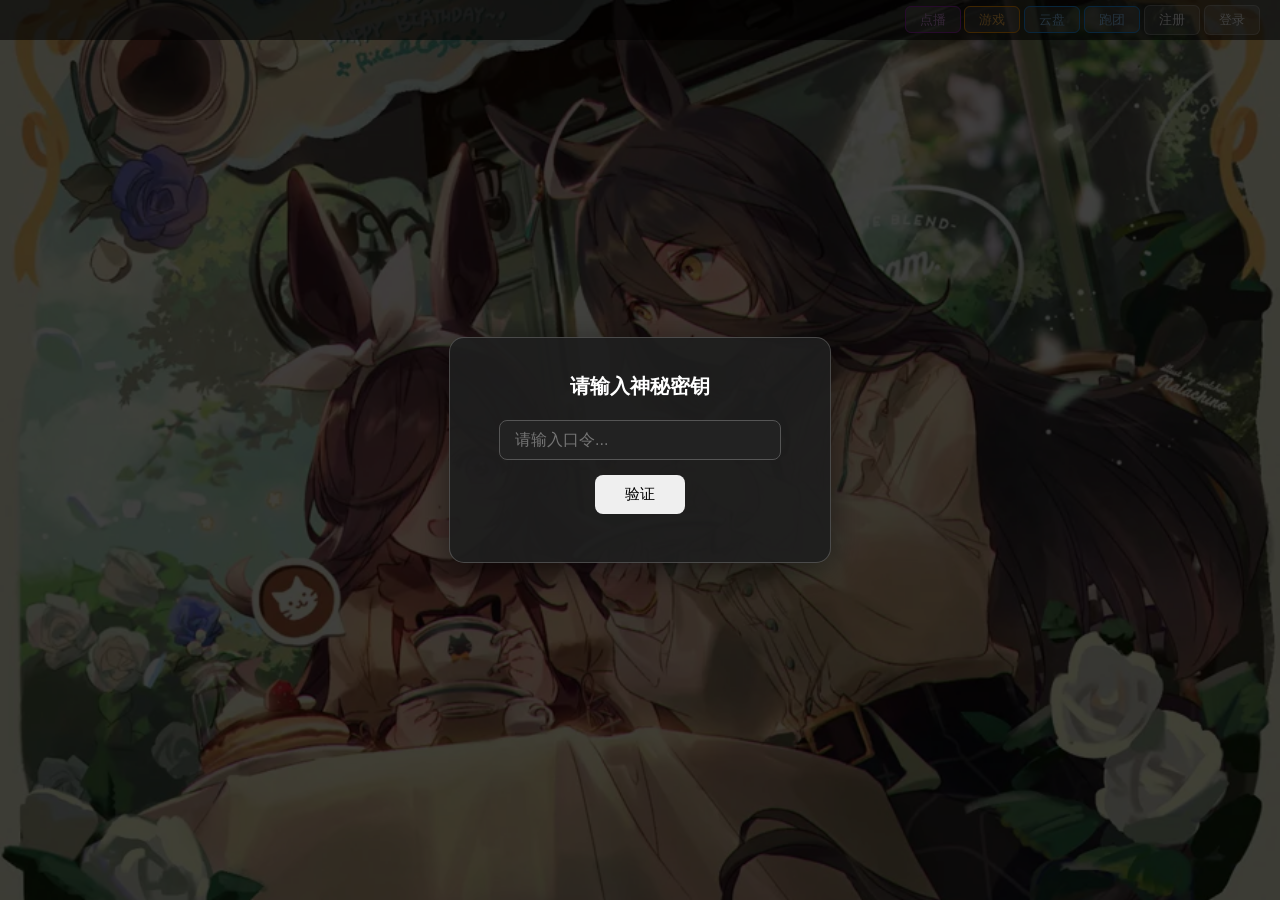
==== commit 8b99d653: "新增跑团桌面（虚拟桌面 VTT） Owlbear Rodeo 不可用时的备用跑团工具，入口 /tabletop.html： - 房间 / 多场景，房主即 GM；访客可用门禁口令 + 昵称加入 - 地图" ====
--- a/www/index.html
+++ b/www/index.html
@@ -13,19 +13,6 @@
         .top-bar .cloud-link { border-color: #2196F3; color: #90CAF9; }
         .top-bar .vod-link { border-color: #9C27B0; color: #CE93D8; }
         .top-bar .game-link { border-color: #FF9800; color: #FFB74D; }
-        .top-bar .dice-link { border-color: #E91E63; color: #F48FB1; }
-
-        /* OJ 对战快捷方式：右上角浮动橙子图标（顶栏下方） */
-        .oj-float {
-            position: fixed; top: 50px; right: 16px; z-index: 999;
-            width: 46px; height: 46px; border-radius: 50%;
-            background: rgba(0, 0, 0, 0.45); border: 2px solid rgba(255, 160, 40, 0.7);
-            box-shadow: 0 4px 14px rgba(0, 0, 0, 0.5);
-            display: flex; align-items: center; justify-content: center;
-            transition: transform 0.15s, box-shadow 0.15s;
-        }
-        .oj-float img { width: 36px; height: 36px; border-radius: 50%; display: block; }
-        .oj-float:hover { transform: scale(1.1) rotate(6deg); box-shadow: 0 6px 20px rgba(255, 140, 20, 0.45); }
 
         .auth-box input { width: 250px; font-size: 16px; margin-bottom: 10px; }
         .auth-box .error { font-size: 14px; }
@@ -73,7 +60,7 @@
             <a href="vod.html" class="vod-link">点播</a>
             <a href="/game/" class="game-link" target="_blank">游戏</a>
             <a href="cloud.html" class="cloud-link">云盘</a>
-            <a href="dice.html" class="dice-link">跑团骰子</a>
+            <a href="tabletop.html" class="cloud-link">跑团</a>
             <button onclick="showRegisterModal()">注册</button>
             <button onclick="showLoginModal()">登录</button>
         </span>
@@ -82,16 +69,11 @@
             <a href="vod.html" class="vod-link">点播</a>
             <a href="/game/" class="game-link" target="_blank">游戏</a>
             <a href="cloud.html" class="cloud-link">云盘</a>
-            <a href="dice.html" class="dice-link">跑团骰子</a>
+            <a href="tabletop.html" class="cloud-link">跑团</a>
             <a class="admin-link" id="topBarAdminLink" href="admin.html" style="display:none;">管理后台</a>
             <button onclick="doLogout()">退出</button>
         </span>
     </div>
-
-    <!-- OJ 对战快捷方式：右上角橙子图标（顶栏下方） -->
-    <a id="ojFloat" class="oj-float" target="_blank" title="OJ 对战 · 100% Orange Juice 网页复刻">
-        <img src="oj_icon.png" alt="OJ 对战">
-    </a>
 
     <!-- 注册弹窗 -->
     <div class="modal-overlay" id="registerModal">
@@ -170,7 +152,6 @@
                     currentUser = null;
                     localStorage.removeItem('authToken');
                     localStorage.removeItem('currentUser');
-                    document.cookie = 'oj_token=; max-age=0; path=/';
                     updateTopBar();
                     if (streamPollTimer) { clearInterval(streamPollTimer); streamPollTimer = null; }
                     if (flvPlayer) {
@@ -188,11 +169,6 @@
         }
 
         // === 顶部栏 ===
-        // OJ game link points at the game server on the same host, port 8787
-        (function () {
-            var ojBase = 'http://' + location.hostname + ':8787/';
-            var o = document.getElementById('ojFloat'); if (o) o.href = ojBase;
-        })();
         function updateTopBar() {
             if (currentUser && currentUser.role !== 'door') {
                 $('topBarGuest').style.display = 'none';
@@ -214,7 +190,6 @@
             currentUser = null;
             localStorage.removeItem('authToken');
             localStorage.removeItem('currentUser');
-            document.cookie = 'oj_token=; max-age=0; path=/';
             updateTopBar();
             $('hallContainer').classList.remove('visible');
             $('authOverlay').style.display = 'flex';
@@ -282,10 +257,6 @@
                     currentUser = { username: data.username, role: data.role, user_id: data.user_id };
                     localStorage.setItem('authToken', authToken);
                     localStorage.setItem('currentUser', JSON.stringify(currentUser));
-                    // share the session with the OJ game server (same host,
-                    // different port): a host-scoped cookie is readable there
-                    document.cookie = 'oj_token=' + encodeURIComponent(data.token) + '; max-age=259200; path=/';
-                    document.cookie = 'oj_user=' + encodeURIComponent(data.username) + '; max-age=259200; path=/';
                     hideLoginModal();
                     updateTopBar();
                     $('authOverlay').style.display = 'none';
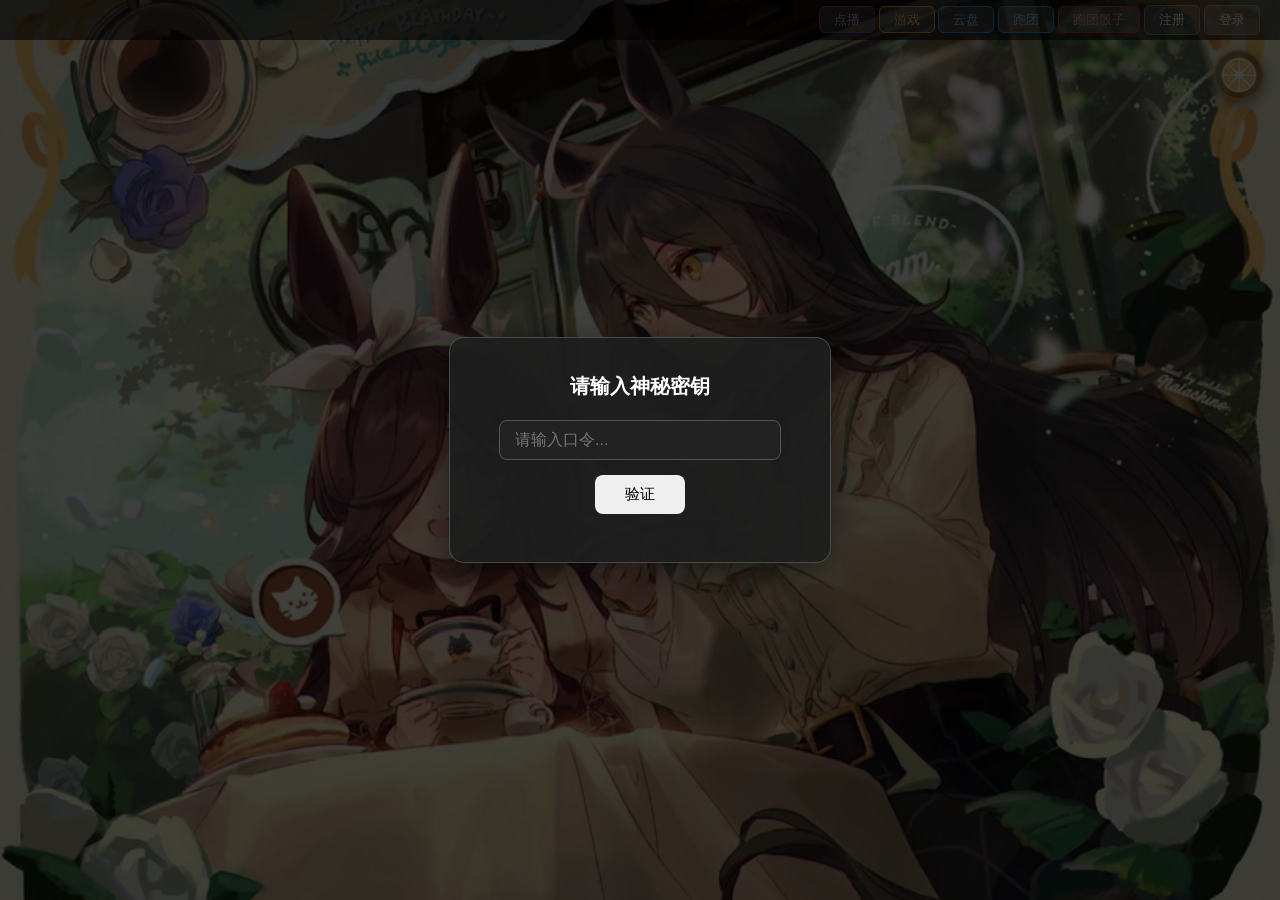
==== commit 36cbb30d: "合并 main 到 feat/tabletop # Conflicts: #	CLAUDE.md #	backend/config.example.json #	backend/config.go #" ====
--- a/www/index.html
+++ b/www/index.html
@@ -13,6 +13,19 @@
         .top-bar .cloud-link { border-color: #2196F3; color: #90CAF9; }
         .top-bar .vod-link { border-color: #9C27B0; color: #CE93D8; }
         .top-bar .game-link { border-color: #FF9800; color: #FFB74D; }
+        .top-bar .dice-link { border-color: #E91E63; color: #F48FB1; }
+
+        /* OJ 对战快捷方式：右上角浮动橙子图标（顶栏下方） */
+        .oj-float {
+            position: fixed; top: 50px; right: 16px; z-index: 999;
+            width: 46px; height: 46px; border-radius: 50%;
+            background: rgba(0, 0, 0, 0.45); border: 2px solid rgba(255, 160, 40, 0.7);
+            box-shadow: 0 4px 14px rgba(0, 0, 0, 0.5);
+            display: flex; align-items: center; justify-content: center;
+            transition: transform 0.15s, box-shadow 0.15s;
+        }
+        .oj-float img { width: 36px; height: 36px; border-radius: 50%; display: block; }
+        .oj-float:hover { transform: scale(1.1) rotate(6deg); box-shadow: 0 6px 20px rgba(255, 140, 20, 0.45); }
 
         .auth-box input { width: 250px; font-size: 16px; margin-bottom: 10px; }
         .auth-box .error { font-size: 14px; }
@@ -61,6 +74,7 @@
             <a href="/game/" class="game-link" target="_blank">游戏</a>
             <a href="cloud.html" class="cloud-link">云盘</a>
             <a href="tabletop.html" class="cloud-link">跑团</a>
+            <a href="dice.html" class="dice-link">跑团骰子</a>
             <button onclick="showRegisterModal()">注册</button>
             <button onclick="showLoginModal()">登录</button>
         </span>
@@ -70,10 +84,17 @@
             <a href="/game/" class="game-link" target="_blank">游戏</a>
             <a href="cloud.html" class="cloud-link">云盘</a>
             <a href="tabletop.html" class="cloud-link">跑团</a>
+            <a href="dice.html" class="dice-link">跑团骰子</a>
             <a class="admin-link" id="topBarAdminLink" href="admin.html" style="display:none;">管理后台</a>
+            <button onclick="showChangePasswordModal()">修改密码</button>
             <button onclick="doLogout()">退出</button>
         </span>
     </div>
+
+    <!-- OJ 对战快捷方式：右上角橙子图标（顶栏下方） -->
+    <a id="ojFloat" class="oj-float" target="_blank" title="OJ 对战 · 100% Orange Juice 网页复刻">
+        <img src="oj_icon.png" alt="OJ 对战">
+    </a>
 
     <!-- 注册弹窗 -->
     <div class="modal-overlay" id="registerModal">
@@ -107,6 +128,22 @@
         </div>
     </div>
 
+    <!-- 修改密码弹窗 -->
+    <div class="modal-overlay" id="changePwdModal">
+        <div class="modal-box">
+            <h2>修改密码</h2>
+            <input type="password" id="oldPassword" placeholder="当前密码" autocomplete="current-password">
+            <input type="password" id="newPassword" placeholder="新密码 (至少6个字符)" autocomplete="new-password">
+            <input type="password" id="newPassword2" placeholder="确认新密码" autocomplete="new-password">
+            <div>
+                <button class="btn-primary" onclick="doChangePassword()">确认修改</button>
+                <button class="btn-cancel" onclick="hideChangePasswordModal()">取消</button>
+            </div>
+            <div class="error" id="changePwdError"></div>
+            <div class="success" id="changePwdSuccess"></div>
+        </div>
+    </div>
+
     <!-- 口令验证弹窗（仅未登录用户看到） -->
     <div class="auth-overlay" id="authOverlay">
         <div class="auth-box">
@@ -152,6 +189,7 @@
                     currentUser = null;
                     localStorage.removeItem('authToken');
                     localStorage.removeItem('currentUser');
+                    document.cookie = 'oj_token=; max-age=0; path=/';
                     updateTopBar();
                     if (streamPollTimer) { clearInterval(streamPollTimer); streamPollTimer = null; }
                     if (flvPlayer) {
@@ -169,6 +207,11 @@
         }
 
         // === 顶部栏 ===
+        // OJ game link points at the game server on the same host, port 8787
+        (function () {
+            var ojBase = 'http://' + location.hostname + ':8787/';
+            var o = document.getElementById('ojFloat'); if (o) o.href = ojBase;
+        })();
         function updateTopBar() {
             if (currentUser && currentUser.role !== 'door') {
                 $('topBarGuest').style.display = 'none';
@@ -190,6 +233,7 @@
             currentUser = null;
             localStorage.removeItem('authToken');
             localStorage.removeItem('currentUser');
+            document.cookie = 'oj_token=; max-age=0; path=/';
             updateTopBar();
             $('hallContainer').classList.remove('visible');
             $('authOverlay').style.display = 'flex';
@@ -201,6 +245,45 @@
             }
             currentPlayingStream = '';
             lastData = [];
+        }
+
+        // === 修改密码 ===
+        function showChangePasswordModal() {
+            $('oldPassword').value = '';
+            $('newPassword').value = '';
+            $('newPassword2').value = '';
+            $('changePwdError').textContent = '';
+            $('changePwdSuccess').textContent = '';
+            $('changePwdModal').classList.add('show');
+        }
+
+        function hideChangePasswordModal() { $('changePwdModal').classList.remove('show'); }
+
+        function doChangePassword() {
+            var oldPwd = $('oldPassword').value;
+            var newPwd = $('newPassword').value;
+            var newPwd2 = $('newPassword2').value;
+            $('changePwdError').textContent = '';
+            $('changePwdSuccess').textContent = '';
+
+            if (!oldPwd) { $('changePwdError').textContent = '请输入当前密码'; return; }
+            if (newPwd.length < 6) { $('changePwdError').textContent = '新密码至少需要6个字符'; return; }
+            if (newPwd !== newPwd2) { $('changePwdError').textContent = '两次输入的新密码不一致'; return; }
+            if (newPwd === oldPwd) { $('changePwdError').textContent = '新密码不能和当前密码相同'; return; }
+
+            api('/api/change-password', 'POST', { old_password: oldPwd, new_password: newPwd })
+                .then(function(data) {
+                    if (!data.success) {
+                        $('changePwdError').textContent = data.error || '修改失败';
+                        return;
+                    }
+                    $('changePwdSuccess').textContent = '密码已修改，下次登录请用新密码';
+                    $('oldPassword').value = '';
+                    $('newPassword').value = '';
+                    $('newPassword2').value = '';
+                }).catch(function() {
+                    $('changePwdError').textContent = '网络错误，请稍后重试';
+                });
         }
 
         // === 注册 ===
@@ -257,6 +340,10 @@
                     currentUser = { username: data.username, role: data.role, user_id: data.user_id };
                     localStorage.setItem('authToken', authToken);
                     localStorage.setItem('currentUser', JSON.stringify(currentUser));
+                    // share the session with the OJ game server (same host,
+                    // different port): a host-scoped cookie is readable there
+                    document.cookie = 'oj_token=' + encodeURIComponent(data.token) + '; max-age=259200; path=/';
+                    document.cookie = 'oj_user=' + encodeURIComponent(data.username) + '; max-age=259200; path=/';
                     hideLoginModal();
                     updateTopBar();
                     $('authOverlay').style.display = 'none';
